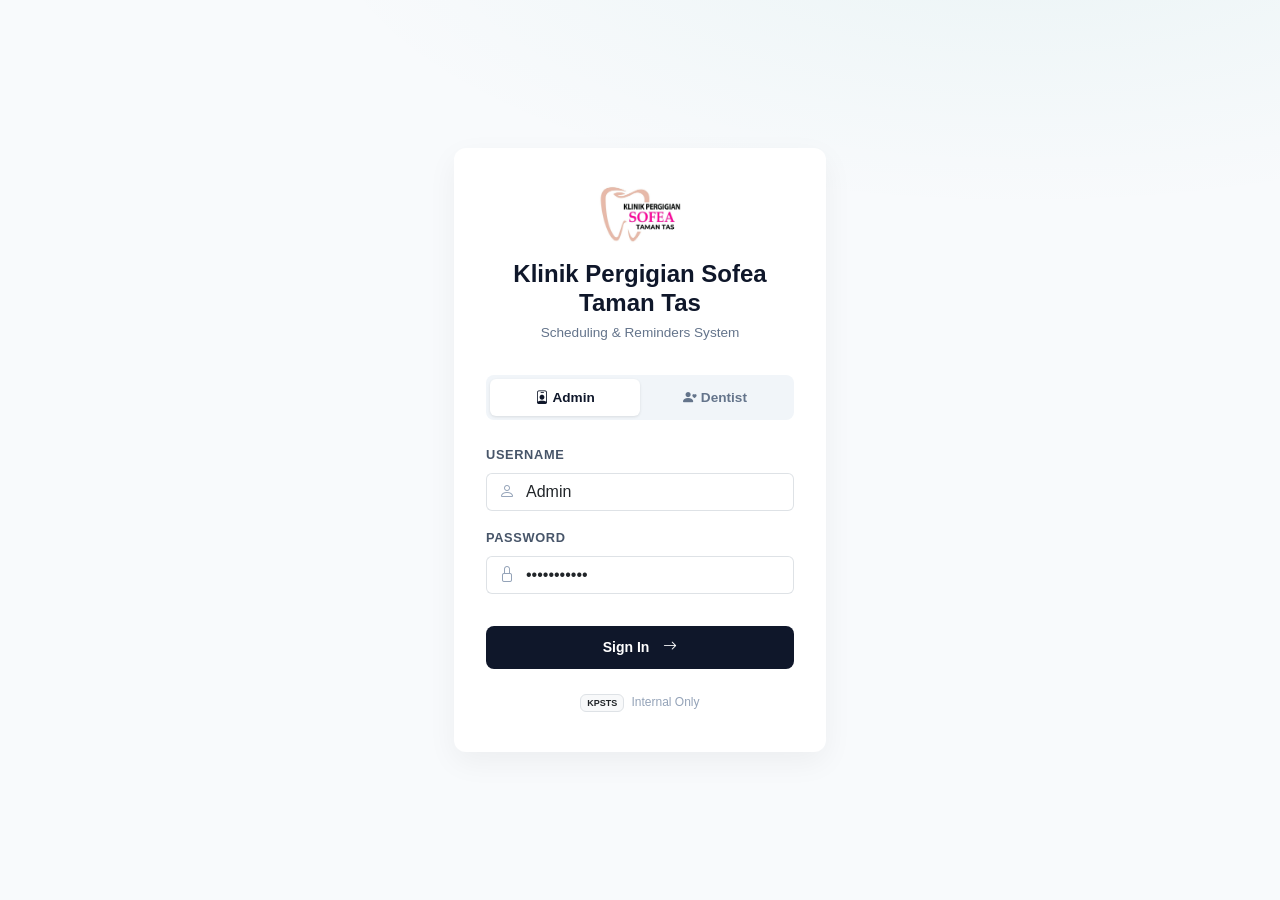
==== index.html @ 01e6616b "Add files via upload" ====
<!DOCTYPE html>
<html lang="en">

<head>
  <meta charset="UTF-8" />
  <meta name="viewport" content="width=device-width, initial-scale=1.0" />
  <title>Klinik Pergigian Sofea Taman Tas — Login</title>
  <!-- Bootstrap 5 CSS -->
  <link href="https://cdn.jsdelivr.net/npm/bootstrap@5.3.2/dist/css/bootstrap.min.css" rel="stylesheet" />
  <!-- Bootstrap Icons -->
  <link rel="stylesheet" href="https://cdn.jsdelivr.net/npm/bootstrap-icons@1.11.1/font/bootstrap-icons.css" />
  <link rel="stylesheet" href="assets/css/styles.css" />
  <link rel="stylesheet" href="assets/css/index.css" />
</head>

<body class="auth">

  <div class="login-container">
    <div class="login-card">
      <div class="brand-icon">
        <img src="assets/images/icon.jpg" alt="" width="120px" height="90px">
      </div>
      <h4>Klinik Pergigian Sofea Taman Tas</h4>
      <p class="subtitle">Scheduling &amp; Reminders System</p>

      <form id="loginForm">
        <!-- Role Selection -->
        <div class="role-toggle" id="roleGroup">
          <button type="button" class="role-btn active" data-role="admin">
            <i class="bi bi-person-badge"></i> Admin
          </button>
          <button type="button" class="role-btn" data-role="dentist">
            <i class="bi bi-person-heart"></i> Dentist
          </button>
        </div>

        <div class="mb-3">
          <label class="form-label" for="usernameInput">Username</label>
          <div class="input-group">
            <span class="input-group-text"><i class="bi bi-person"></i></span>
            <input type="text" class="form-control" id="usernameInput" placeholder="Enter username" required
              value="Admin">
          </div>
        </div>

        <div class="mb-3">
          <label class="form-label" for="passwordInput">Password</label>
          <div class="input-group">
            <span class="input-group-text"><i class="bi bi-lock"></i></span>
            <input type="password" class="form-control" id="passwordInput" placeholder="Enter password" required
              value="password123">
          </div>
        </div>

        <button type="submit" class="btn btn-login">
          Sign In <i class="bi bi-arrow-right ms-2"></i>
        </button>
      </form>

      <div class="footer-note">
        <span class="badge bg-light text-dark border me-1">KPSTS</span> Internal Only
      </div>
    </div>
  </div>

  <!-- Scripts -->
  <script src="assets/js/app.js"></script>
  <script src="assets/js/index.js"></script>

</body>
</html>
---- assets/css/styles.css ----
/* ============================================================
   Klinik Pergigian Sofea Taman Tas 
   ============================================================ */

:root {
  /* Colors */
  --color-bg: #f4f7f9;
  --color-surface: #ffffff;
  --color-surface-2: #f1f5f9;
  --color-surface-3: #f8fafc;
  --color-border: #e6eaef;
  --color-border-strong: #d3dae3;
  --color-text-primary: #0f172a;
  --color-text-secondary: #475569;
  --color-text-muted: #64748b;

  /* Primary teal */
  --color-primary: #0d9488;
  --color-primary-hover: #0f766e;
  --color-primary-soft: #ecfdf5;
  --brand-grad: linear-gradient(135deg, #0d9488 0%, #14b8a6 60%, #2dd4bf 100%);

  /* States */
  --color-success: #16a34a;
  --color-success-soft: #f0fdf4;
  --color-warning: #d97706;
  --color-warning-soft: #fffbeb;
  --color-danger: #dc2626;
  --color-danger-soft: #fef2f2;
  --color-info: #1d4ed8;
  --color-info-soft: #eff6ff;

  /* Shadows */
  --shadow-xs: 0 1px 2px rgba(15, 23, 42, 0.05);
  --shadow-sm: 0 1px 3px rgba(15, 23, 42, 0.08);
  --shadow-md: 0 6px 16px rgba(15, 23, 42, 0.09);
  --shadow-lg: 0 16px 44px rgba(15, 23, 42, 0.16);
  --ring: 0 0 0 3px rgba(13, 148, 136, 0.18);

  /* Spacing */
  --space-1: 4px;
  --space-2: 8px;
  --space-3: 12px;
  --space-4: 16px;
  --space-5: 20px;
  --space-6: 24px;
  --space-7: 32px;
  --space-8: 40px;

  /* Radius */
  --radius-sm: 8px;
  --radius-md: 10px;
  --radius-lg: 14px;
  --radius-xl: 16px;
  --radius-pill: 999px;

  /* Typography */
  --font-ui: system-ui, -apple-system, "Segoe UI", Roboto, "Helvetica Neue", Arial, sans-serif;
  --fs-sm: 12.5px;
  --fs-base: 14px;
  --fs-md: 15px;
  --fs-lg: 18px;
  --fs-xl: 22px;

  /* Treatment colors */
  --treatment-braces: #0d9488;
  --treatment-extraction: #ef4444;
  --treatment-scaling: #3b82f6;
  --treatment-filling: #f59e0b;
  --treatment-checkup: #22c55e;
  --treatment-mos: #a855f7;
  --treatment-default: #64748b;

  --transition-fast: 140ms ease;
  --transition-slow: 200ms ease;

  /* Front-desk chrome (ported from front-desk.html — keep identical) */
  --app-bg: #e5e9f0;
  --sidebar-width: 260px;
  --border-color: #f1f5f9;
}

/* ---------- Reset & base ---------- */
* {
  box-sizing: border-box;
  margin: 0;
  padding: 0;
}

html,
body {
  height: 100%;
}

body {
  font-family: var(--font-ui);
  font-size: var(--fs-base);
  line-height: 1.55;
  color: var(--color-text-primary);
  background:
    radial-gradient(1200px 500px at 80% -10%, rgba(13, 148, 136, 0.06), transparent 60%),
    var(--color-bg);
  display: flex;
  flex-direction: column;
}

button {
  font-family: inherit;
}

/* ---------- Eyebrow label ---------- */

/* ---------- Buttons ---------- */
.btn {
  display: inline-flex;
  align-items: center;
  justify-content: center;
  gap: 6px;
  padding: 9px 16px;
  border-radius: var(--radius-md);
  border: 1px solid transparent;
  font-size: var(--fs-base);
  font-weight: 600;
  line-height: 1.2;
  cursor: pointer;
  text-decoration: none;
  color: var(--color-text-primary);
  background: transparent;
  transition: background var(--transition-fast), border-color var(--transition-fast),
    color var(--transition-fast), box-shadow var(--transition-fast), transform 90ms ease;
  white-space: nowrap;
}

.btn svg {
  width: 16px;
  height: 16px;
  flex: none;
}

.btn:active {
  transform: scale(0.98);
}

.btn:focus-visible {
  outline: none;
  box-shadow: var(--ring);
}

.btn.ghost {
  background: var(--color-surface);
  border-color: var(--color-border-strong);
}

.btn.ghost:hover {
  background: var(--color-surface-2);
}

.btn.icon-btn {
  padding: 7px;
  border-radius: var(--radius-sm);
  border-color: transparent;
  background: transparent;
}

.btn.icon-btn:hover {
  background: var(--color-surface-2);
}

.btn.icon-btn svg {
  width: 17px;
  height: 17px;
}

.btn.sm {
  padding: 6px 11px;
  font-size: var(--fs-sm);
}

.btn[disabled] {
  opacity: 0.55;
  cursor: not-allowed;
}

/* ---------- Brand header ---------- */

/* Role badge with colored dot */
.role-badge {
  display: inline-flex;
  align-items: center;
  gap: 7px;
  padding: 6px 12px;
  border-radius: var(--radius-pill);
  font-size: 12px;
  font-weight: 700;
  letter-spacing: 0.01em;
  background: var(--color-surface-2);
  color: var(--color-text-secondary);
  border: 1px solid var(--color-border);
  white-space: nowrap;
}

.role-dot {
  width: 8px;
  height: 8px;
  border-radius: 50%;
  background: var(--color-text-muted);
  flex: none;
}

/* Reminders nav link */

/* ---------- Layout ---------- */

/* ---------- Access denied ---------- */
.access-denied {
  flex: 1;
  display: flex;
  align-items: center;
  justify-content: center;
}

.card {
  background: var(--color-surface);
  border: 1px solid var(--color-border);
  border-radius: var(--radius-lg);
  box-shadow: var(--shadow-xs);
  padding: var(--space-5);
  display: flex;
  flex-direction: column;
  gap: var(--space-4);
}

/* ---------- Topbars / date nav ---------- */

.date-nav {
  display: flex;
  align-items: center;
  gap: var(--space-2);
  flex-wrap: wrap;
}

.date-nav .btn.icon-btn {
  border: 1px solid var(--color-border-strong);
  background: var(--color-surface);
}

.date-nav .btn.icon-btn:hover {
  background: var(--color-surface-2);
}

/* ---------- Dashboard layout ---------- */

/* ---------- Grid card ---------- */

/* Day progress strip */

.stat-chips {
  display: flex;
  align-items: center;
  gap: var(--space-2);
  flex-wrap: wrap;
}

.stat-chip {
  display: inline-flex;
  align-items: center;
  gap: 7px;
  padding: 6px 12px;
  border-radius: var(--radius-pill);
  background: var(--color-surface);
  border: 1px solid var(--color-border);
  font-size: 12.5px;
  font-weight: 650;
  color: var(--color-text-secondary);
}

/* ---------- Timeline slot table ---------- */
.slot-table {
  display: flex;
  flex-direction: column;
  border: 1px solid var(--color-border);
  border-radius: var(--radius-lg);
  overflow: hidden;
  max-height: calc(100vh - 320px);
  min-height: 340px;
  overflow-y: auto;
}

.slot-row {
  display: grid;
  grid-template-columns: 84px minmax(0, 1fr);
  border-bottom: 1px solid var(--color-border);
  background: var(--color-surface);
}

.slot-row:last-child {
  border-bottom: none;
}

.slot-time {
  position: relative;
  display: flex;
  align-items: center;
  justify-content: flex-end;
  gap: 6px;
  padding: 6px 12px 6px 8px;
  background: var(--color-surface-3);
  border-right: 1px solid var(--color-border);
  color: var(--color-text-muted);
  font-size: 12.5px;
  font-weight: 700;
  font-variant-numeric: tabular-nums;
  letter-spacing: 0.01em;
}

.slot-time::after {
  content: "";
  width: 7px;
  height: 1px;
  background: var(--color-border-strong);
  flex: none;
}

.slot-cell {
  position: relative;
  display: flex;
  align-items: center;
  min-height: 54px;
  padding: 6px 10px;
  transition: background var(--transition-fast);
}

/* Free slot */
.slot-cell.is-free {
  background: var(--color-surface);
  cursor: pointer;
  border: 1px dashed var(--color-border-strong);
  border-left: none;
  border-right: none;
}

.slot-cell.is-free:hover {
  background: var(--color-primary-soft);
}

/* Past slot */
.slot-cell.is-past {
  background: var(--color-surface-3);
  cursor: not-allowed;
  opacity: 0.5;
  filter: saturate(0.25);
}

.slot-cell.is-past::after {
  content: "past";
  font-size: 11px;
  font-weight: 600;
  color: var(--color-text-muted);
  text-transform: uppercase;
  letter-spacing: 0.05em;
}

/* Buffer slot */
.slot-cell.is-buffer {
  cursor: not-allowed;
  background: repeating-linear-gradient(-45deg,
      #eef2f6 0 7px,
      #e2e8f0 7px 11px);
}

.slot-cell.is-buffer .buffer-label {
  display: inline-flex;
  align-items: center;
  gap: 7px;
  font-size: 12px;
  font-weight: 650;
  color: var(--color-text-muted);
}

.slot-cell.is-buffer .buffer-label svg {
  width: 13px;
  height: 13px;
}

/* Booked slot */
.slot-cell.is-booked {
  background: var(--color-surface-3);
  cursor: default;
  padding: 8px 10px;
}

/* ---------- Appointment card ---------- */
.appointment-card {
  position: relative;
  display: flex;
  flex-direction: column;
  gap: 8px;
  width: 100%;
  padding: 11px 13px;
  border-radius: var(--radius-md);
  background: var(--color-surface);
  border: 1px solid var(--color-border);
  border-left: 4px solid var(--color-primary);
  box-shadow: var(--shadow-xs);
  transition: box-shadow var(--transition-fast), transform 90ms ease;
}

.slot-cell.is-booked:hover .appointment-card {
  box-shadow: var(--shadow-md);
  transform: translateY(-1px);
}

.patient-name {
  font-weight: 700;
  font-size: var(--fs-base);
  color: var(--color-text-primary);
  overflow: hidden;
  text-overflow: ellipsis;
  white-space: nowrap;
}

.treatment-pill {
  display: inline-flex;
  align-items: center;
  padding: 3px 10px;
  border-radius: var(--radius-pill);
  font-size: 11.5px;
  font-weight: 700;
  color: #fff;
  white-space: nowrap;
  flex: none;
}

.notes-icon {
  display: inline-flex;
  align-items: center;
  justify-content: center;
  width: 22px;
  height: 22px;
  flex: none;
  color: var(--color-text-muted);
  cursor: help;
}

.notes-icon svg {
  width: 14px;
  height: 14px;
}

.notes-icon:hover {
  color: var(--color-primary);
}

/* Hover actions on booked cards */

/* ---------- Sidebar ---------- */
.sidebar {
  display: flex;
  flex-direction: column;
  gap: var(--space-4);
}

.legend-item {
  display: flex;
  align-items: center;
  gap: 10px;
  padding: 5px 2px;
  font-size: 13px;
  color: var(--color-text-secondary);
}

/* ---------- Modals ---------- */
.modal-backdrop {
  position: fixed;
  inset: 0;
  z-index: 60;
  background: rgba(15, 23, 42, 0.46);
  display: flex;
  align-items: center;
  justify-content: center;
  padding: var(--space-4);
  animation: fadeIn 160ms ease forwards;
  backdrop-filter: blur(2px);
}

.modal-backdrop.hidden {
  display: none;
}

.modal-backdrop .modal {
  width: min(560px, 94vw);
  background: var(--color-surface);
  border: 1px solid var(--color-border);
  border-radius: var(--radius-xl);
  box-shadow: var(--shadow-lg);
  display: flex;
  flex-direction: column;
  animation: scaleIn 200ms cubic-bezier(0.22, 1, 0.36, 1) forwards;
  transform-origin: center;
  overflow: hidden;
}

.modal-backdrop .modal-header {
  display: flex;
  align-items: center;
  justify-content: space-between;
  gap: var(--space-3);
  padding: var(--space-5) var(--space-6) 0;
}

.modal-backdrop .modal-header h3 {
  font-size: var(--fs-lg);
  font-weight: 750;
  letter-spacing: -0.01em;
}

.modal-backdrop .modal-header .modal-meta {
  margin-top: 2px;
  font-size: 12.5px;
  color: var(--color-text-muted);
}

.modal-backdrop .modal-body {
  display: flex;
  flex-direction: column;
  gap: var(--space-4);
  padding: var(--space-5) var(--space-6) var(--space-6);
}

.form-group {
  display: flex;
  flex-direction: column;
  gap: 7px;
}

.form-group>label {
  font-weight: 650;
  font-size: 13px;
  color: var(--color-text-primary);
}

.input-wrap {
  position: relative;
}

input,
select,
textarea {
  width: 100%;
  padding: 10px 13px;
  border-radius: var(--radius-md);
  border: 1px solid var(--color-border-strong);
  font-size: var(--fs-md);
  font-family: inherit;
  color: var(--color-text-primary);
  background: var(--color-surface);
  transition: border-color var(--transition-fast), box-shadow var(--transition-fast), background var(--transition-fast);
}

input::placeholder,
textarea::placeholder {
  color: #9aa7b8;
}

input:focus,
select:focus,
textarea:focus {
  outline: none;
  border-color: rgba(13, 148, 136, 0.65);
  box-shadow: var(--ring);
  background: #fff;
}

.field-error {
  display: flex;
  align-items: flex-start;
  gap: 6px;
  font-size: 12.5px;
  color: var(--color-danger);
  min-height: 0;
}

.field-error:empty {
  display: none;
}

.field-error svg {
  width: 12px;
  height: 12px;
  flex: none;
  margin-top: 2px;
}

/* Typeahead dropdown */
.typeahead {
  position: absolute;
  top: calc(100% + 4px);
  left: 0;
  right: 0;
  z-index: 70;
  background: var(--color-surface);
  border: 1px solid var(--color-border);
  border-radius: var(--radius-md);
  box-shadow: var(--shadow-lg);
  overflow: hidden;
  padding: 4px;
}

.typeahead.hidden {
  display: none;
}

/* Form error panel (red) */
.form-error-panel {
  display: flex;
  align-items: flex-start;
  gap: 10px;
  padding: 12px 14px;
  background: var(--color-danger-soft);
  border: 1px solid rgba(220, 38, 38, 0.25);
  border-radius: var(--radius-md);
  color: #991b1b;
  font-size: 13px;
  line-height: 1.5;
}

.form-error-panel.hidden {
  display: none;
}

/* Success panel */

/* Confirm (cancel) modal */

.modal-actions {
  display: flex;
  align-items: center;
  justify-content: flex-end;
  gap: var(--space-3);
  margin-top: var(--space-2);
}

/* ---------- Toasts ---------- */
.toast-container {
  position: fixed;
  bottom: var(--space-5);
  right: var(--space-5);
  z-index: 90;
  display: flex;
  flex-direction: column;
  gap: var(--space-2);
  width: min(360px, calc(100vw - 32px));
}

.toast {
  position: relative;
  display: flex;
  align-items: flex-start;
  gap: 11px;
  padding: 13px 14px;
  background: var(--color-surface);
  border: 1px solid var(--color-border);
  border-radius: var(--radius-md);
  box-shadow: var(--shadow-lg);
  opacity: 0;
  transform: translateY(10px) scale(0.98);
  transition: opacity 200ms ease, transform 200ms ease;
  overflow: hidden;
}

.toast.show {
  opacity: 1;
  transform: translateY(0) scale(1);
}

.toast-icon {
  width: 30px;
  height: 30px;
  flex: none;
  border-radius: 9px;
  display: flex;
  align-items: center;
  justify-content: center;
}

.toast-icon svg {
  width: 15px;
  height: 15px;
}

.toast-content {
  flex: 1;
  display: flex;
  flex-direction: column;
  min-width: 0;
}

.toast-title {
  font-weight: 750;
  font-size: 13.5px;
  color: var(--color-text-primary);
}

.toast-message {
  font-size: 12.5px;
  color: var(--color-text-secondary);
  line-height: 1.45;
}

.toast-close {
  width: 22px;
  height: 22px;
  flex: none;
  border: 0;
  background: transparent;
  color: var(--color-text-muted);
  cursor: pointer;
  border-radius: 6px;
  display: flex;
  align-items: center;
  justify-content: center;
}

.toast-close:hover {
  background: var(--color-surface-2);
  color: var(--color-text-primary);
}

.toast-close svg {
  width: 12px;
  height: 12px;
}

.toast-progress {
  position: absolute;
  left: 0;
  right: 0;
  bottom: 0;
  height: 3px;
  background: rgba(148, 163, 184, 0.35);
  transform: scaleX(1);
  transform-origin: left;
}

.toast.show .toast-progress {
  animation: toastProgress 3.5s linear forwards;
}

/* ---------- Dentist view ---------- */

.dentist-card {
  position: relative;
  display: flex;
  flex-direction: column;
  gap: var(--space-3);
  background: var(--color-surface);
  border: 1px solid var(--color-border);
  border-radius: var(--radius-lg);
  box-shadow: var(--shadow-xs);
  padding: var(--space-5) var(--space-5) var(--space-4);
  overflow: hidden;
  transition: box-shadow var(--transition-fast), transform 90ms ease;
}

.dentist-card:hover {
  box-shadow: var(--shadow-md);
  transform: translateY(-1px);
}

.dentist-card::before {
  content: "";
  position: absolute;
  top: 0;
  left: 0;
  bottom: 0;
  width: 5px;
  background: var(--treatment-default);
}

.dentist-card-header {
  display: flex;
  align-items: flex-start;
  justify-content: space-between;
  gap: var(--space-3);
  flex-wrap: wrap;
}

.dentist-patient {
  font-size: 18px;
  font-weight: 800;
  letter-spacing: -0.01em;
}

.dentist-meta {
  display: inline-flex;
  align-items: center;
  gap: 6px;
  color: var(--color-text-muted);
  font-size: 13px;
}

.dentist-meta svg {
  width: 13px;
  height: 13px;
}

.complex-label {
  display: inline-flex;
  align-items: center;
  gap: 6px;
  align-self: flex-start;
  padding: 4px 10px;
  border-radius: var(--radius-pill);
  font-size: 11.5px;
  font-weight: 750;
  background: rgba(168, 85, 247, 0.1);
  color: #7e22ce;
  border: 1px solid rgba(168, 85, 247, 0.25);
}

.complex-label svg {
  width: 12px;
  height: 12px;
}

.dentist-card.complex {
  border-color: rgba(168, 85, 247, 0.45);
  box-shadow: 0 0 0 1px rgba(168, 85, 247, 0.08), var(--shadow-sm);
}

.dentist-card.complex::before {
  background: var(--treatment-mos);
}

/* ---------- Reminders ---------- */

.note-banner {
  display: flex;
  align-items: flex-start;
  gap: 10px;
  padding: 12px 15px;
  background: var(--color-info-soft);
  border: 1px solid rgba(29, 78, 216, 0.2);
  border-radius: var(--radius-md);
  color: var(--color-info);
  font-size: 13px;
  line-height: 1.5;
}

.stat-chip.queued {
  background: var(--color-warning-soft);
  color: #92400e;
  border-color: rgba(217, 119, 6, 0.3);
}

.stat-chip.sent {
  background: var(--color-success-soft);
  color: #166534;
  border-color: rgba(22, 163, 74, 0.3);
}

.stat-chip.failed {
  background: var(--color-danger-soft);
  color: #991b1b;
  border-color: rgba(220, 38, 38, 0.3);
}

/* ---------- Auth / role selection ---------- */

/* ---------- Keyframes & motion ---------- */
@keyframes fadeIn {
  from {
    opacity: 0;
  }

  to {
    opacity: 1;
  }
}

@keyframes scaleIn {
  from {
    opacity: 0;
    transform: scale(0.965);
  }

  to {
    opacity: 1;
    transform: scale(1);
  }
}

@keyframes toastProgress {
  from {
    transform: scaleX(1);
  }

  to {
    transform: scaleX(0);
  }
}

@keyframes spin {
  to {
    transform: rotate(360deg);
  }
}

@media (prefers-reduced-motion: reduce) {

  *,
  *::before,
  *::after {
    animation-duration: 0.01ms !important;
    animation-iteration-count: 1 !important;
    transition-duration: 0.01ms !important;
    scroll-behavior: auto !important;
  }
}

/* ---------- Responsive ---------- */

@media (max-width: 768px) {
  .slot-table {
    max-height: none;
  }
}

/* ============================================================
   Front Desk — slim app shell, calendar grid, summaries
   Calendar values ported from front-desk.html (keep identical)
   ============================================================ */

/* Utility: class-based hide used by role gating / JS toggles */
.hidden {
  display: none !important;
}

/* Slim layout */

body.app.front-desk {
  background-color: var(--app-bg);
}

/* Date nav bar */
.date-toolbar {
  display: flex;
  align-items: center;
  justify-content: space-between;
  gap: var(--space-4);
  flex-wrap: wrap;
  padding: 0.75rem 1.25rem;
  background: var(--color-surface);
  border: 1px solid var(--color-border);
  border-radius: var(--radius-lg);
  box-shadow: var(--shadow-xs);
}

/* Calendar area */

.calendar-container {
  flex: 1;
  min-height: 0;
  overflow-y: auto;
  padding: 1.5rem 2rem;
  background: #fafcff;
  /* very light blue/gray matching the grid */
}

/* Slot table — identical values to the original front-desk.html override */
.slot-table {
  display: flex;
  flex-direction: column;
  border: 1px solid var(--border-color);
  border-radius: 12px;
  background: #fff;
  overflow: hidden;
  min-height: auto;
  max-height: none;
  box-shadow: 0 2px 8px rgba(0, 0, 0, 0.02);
}

.slot-row {
  display: grid;
  grid-template-columns: 80px minmax(0, 1fr);
  border-bottom: 1px solid var(--border-color);
}

.slot-time {
  background: #fff;
  border-right: 1px solid var(--border-color);
  color: #94a3b8;
  font-size: 0.75rem;
  font-weight: 500;
  display: flex;
  align-items: flex-start;
  justify-content: flex-end;
  padding: 1rem 0.75rem 1rem 0;
}

.slot-time::after {
  display: none;
}

.slot-cell {
  min-height: 80px;
  padding: 0.5rem;
  background: #fff;
  border-right: none;
  border-left: none;
}

.slot-cell.is-free {
  border: none;
  background: transparent;
}

.slot-cell.is-free:hover {
  background: #f8fafc;
}

.appointment-card {
  border: none;
  border-left: 3px solid;
  border-radius: 6px;
  padding: 0.75rem;
  height: 100%;
  background: #eff6ff;
  /* soft pastel base; MutationObserver recolors */
  color: #1e3a8a;
  box-shadow: none;
}

.appointment-card .patient-name {
  font-size: 0.85rem;
  font-weight: 600;
  color: inherit;
}

.appointment-card .treatment-pill {
  background: transparent !important;
  color: inherit;
  padding: 0;
  font-weight: 500;
  font-size: 0.75rem;
  margin-top: 0.25rem;
}

.appointment-card .patient-meta {
  display: flex;
  flex-direction: column;
  align-items: flex-start;
  gap: 2px;
}

/* Summaries + legend */

.summary-item {
  display: flex;
  align-items: center;
  justify-content: space-between;
  gap: 12px;
  padding: 8px 12px;
  background: var(--color-surface-3);
  border: 1px solid var(--color-border);
  border-radius: var(--radius-md);
  font-size: 13px;
  color: var(--color-text-secondary);
}

.summary-item strong {
  font-variant-numeric: tabular-nums;
  color: var(--color-text-primary);
}

.legend-item .legend-chip {
  width: 10px;
  height: 10px;
  border-radius: 3px;
  flex: none;
}

@media (max-width: 768px) {

  .calendar-container {
    padding: 1rem;
  }
}
---- assets/css/index.css ----
body {
  background-color: #f8fafc;
  font-family: -apple-system, BlinkMacSystemFont, "Segoe UI", Roboto, "Helvetica Neue", Arial, sans-serif;
  display: flex;
  align-items: center;
  justify-content: center;
  min-height: 100vh;
  margin: 0;
}

.login-container {
  width: 100%;
  max-width: 420px;
  padding: 1.5rem;
}

.login-card {
  background: #ffffff;
  border: none;
  border-radius: 12px;
  box-shadow: 0 10px 30px rgba(0, 0, 0, 0.05);
  padding: 2.5rem 2rem;
}

.brand-icon {
  width: 48px;
  height: 48px;
  background: #0f172a;
  color: #fff;
  border-radius: 12px;
  display: flex;
  align-items: center;
  justify-content: center;
  font-size: 1.5rem;
  margin: 0 auto 1.5rem;
}

h4 {
  text-align: center;
  font-weight: 700;
  color: #0f172a;
  margin-bottom: 0.25rem;
}

.subtitle {
  text-align: center;
  color: #64748b;
  font-size: 0.85rem;
  margin-bottom: 2rem;
}

/* Role Toggle */
.role-toggle {
  display: flex;
  background: #f1f5f9;
  border-radius: 8px;
  padding: 4px;
  margin-bottom: 1.5rem;
}

.role-btn {
  flex: 1;
  text-align: center;
  padding: 0.5rem;
  border: none;
  background: transparent;
  border-radius: 6px;
  font-weight: 600;
  color: #64748b;
  font-size: 0.85rem;
  transition: all 0.2s;
}

.role-btn.active {
  background: #fff;
  color: #0f172a;
  box-shadow: 0 1px 3px rgba(0, 0, 0, 0.1);
}

/* Form Fields */
.form-label {
  font-size: 0.8rem;
  font-weight: 600;
  color: #475569;
  text-transform: uppercase;
  letter-spacing: 0.05em;
}

.input-group-text {
  background: transparent;
  border-right: none;
  color: #94a3b8;
}

.form-control {
  border-left: none;
  padding-left: 0;
}

.form-control:focus {
  box-shadow: none;
  border-color: #dee2e6;
}

.input-group:focus-within {
  box-shadow: 0 0 0 0.25rem rgba(15, 23, 42, 0.1);
  border-radius: 0.375rem;
}

.btn-login {
  background: #0f172a;
  color: #fff;
  font-weight: 600;
  padding: 0.75rem;
  border-radius: 8px;
  width: 100%;
  margin-top: 1rem;
  transition: all 0.2s;
}

.btn-login:hover {
  background: #1e293b;
  color: #fff;
}

.footer-note {
  text-align: center;
  margin-top: 1.5rem;
  font-size: 0.75rem;
  color: #94a3b8;
}
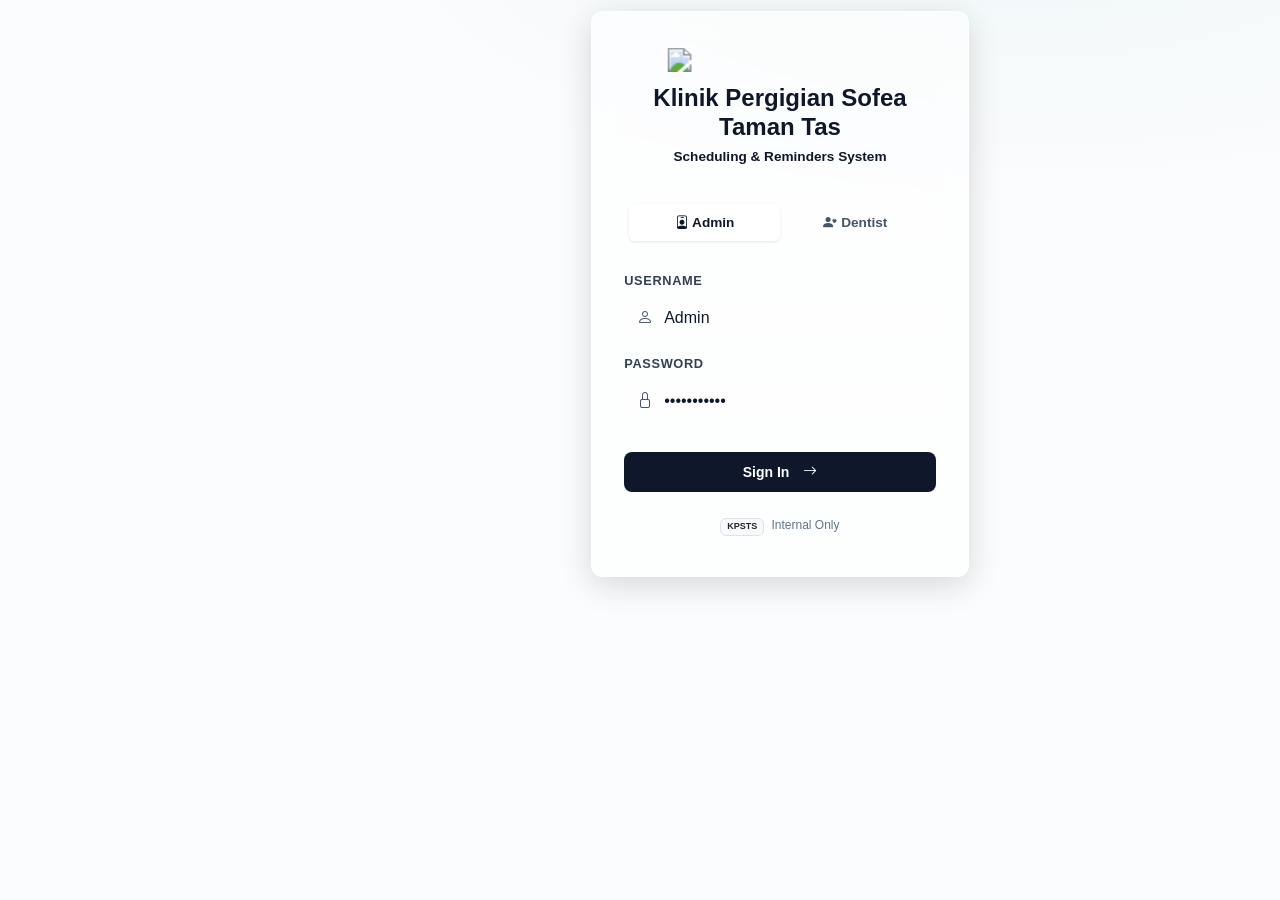
==== commit 84cf5cfe: "Add background video to login page Added a background video element to the login page." ====
--- a/index.html
+++ b/index.html
@@ -15,10 +15,16 @@
 
 <body class="auth">
 
+  <!-- BACKGROUND VIDEO ELEMENT ADDED HERE -->
+  <video autoplay muted loop playsinline class="bg-video">
+    <source src="assets/videos/login.mp4" type="video/mp4">
+    Your browser does not support the video tag.
+  </video>
+
   <div class="login-container">
     <div class="login-card">
       <div class="brand-icon">
-        <img src="assets/images/icon.jpg" alt="" width="120px" height="90px">
+        <img src="assets/images/icon-removebg.jpg">
       </div>
       <h4>Klinik Pergigian Sofea Taman Tas</h4>
       <p class="subtitle">Scheduling &amp; Reminders System</p>
@@ -68,4 +74,4 @@
   <script src="assets/js/index.js"></script>
 
 </body>
-</html>+</html>
--- a/assets/css/index.css
+++ b/assets/css/index.css
@@ -1,4 +1,6 @@
 body {
+  position: relative;
+  overflow: hidden;
   background-color: #f8fafc;
   font-family: -apple-system, BlinkMacSystemFont, "Segoe UI", Roboto, "Helvetica Neue", Arial, sans-serif;
   display: flex;
@@ -10,49 +12,59 @@
 
 .login-container {
   width: 100%;
-  max-width: 420px;
-  padding: 1.5rem;
+  max-width: 400px;
+  height: 100%;
+  padding: 0.7rem;
+  position: relative;
+  left: 140px;
 }
 
 .login-card {
-  background: #ffffff;
-  border: none;
+  background: rgba(255, 255, 255, 0.5);
+  backdrop-filter: blur(12px);
+  -webkit-backdrop-filter: blur(12px);
+  border: 1px solid rgba(255, 255, 255, 0.6);
   border-radius: 12px;
-  box-shadow: 0 10px 30px rgba(0, 0, 0, 0.05);
+  box-shadow: 0 8px 32px 0 rgba(0, 0, 0, 0.15);
   padding: 2.5rem 2rem;
 }
 
 .brand-icon {
-  width: 48px;
-  height: 48px;
-  background: #0f172a;
-  color: #fff;
-  border-radius: 12px;
+  background: transparent;
+  border: none;
   display: flex;
   align-items: center;
   justify-content: center;
-  font-size: 1.5rem;
-  margin: 0 auto 1.5rem;
+  margin: 0 auto 1rem;
+}
+
+.brand-icon img {
+  width: 150px;
+  transform: scale(1.5);
 }
 
 h4 {
   text-align: center;
   font-weight: 700;
   color: #0f172a;
+  text-shadow: 0 1px 2px rgba(255, 255, 255, 0.5);
   margin-bottom: 0.25rem;
 }
 
 .subtitle {
   text-align: center;
-  color: #64748b;
+  color: #0f172a;
+  text-shadow: 0 1px 2px rgba(255, 255, 255, 0.5);
   font-size: 0.85rem;
+  font-weight: 600;
   margin-bottom: 2rem;
 }
 
 /* Role Toggle */
 .role-toggle {
   display: flex;
-  background: #f1f5f9;
+  background: rgba(255, 255, 255, 0.4);
+  border: 1px solid rgba(255, 255, 255, 0.5);
   border-radius: 8px;
   padding: 4px;
   margin-bottom: 1.5rem;
@@ -66,13 +78,13 @@
   background: transparent;
   border-radius: 6px;
   font-weight: 600;
-  color: #64748b;
+  color: #475569;
   font-size: 0.85rem;
   transition: all 0.2s;
 }
 
 .role-btn.active {
-  background: #fff;
+  background: rgba(255, 255, 255, 0.9);
   color: #0f172a;
   box-shadow: 0 1px 3px rgba(0, 0, 0, 0.1);
 }
@@ -81,34 +93,52 @@
 .form-label {
   font-size: 0.8rem;
   font-weight: 600;
-  color: #475569;
+  color: #334155;
   text-transform: uppercase;
   letter-spacing: 0.05em;
 }
 
+.input-group {
+  background: rgba(255, 255, 255, 0.4);
+  border: 1px solid rgba(255, 255, 255, 0.6);
+  border-radius: 0.375rem;
+  transition: all 0.2s;
+  overflow: hidden;
+}
+
 .input-group-text {
   background: transparent;
-  border-right: none;
-  color: #94a3b8;
+  border: none;
+  color: #475569;
 }
 
 .form-control {
-  border-left: none;
+  background: transparent;
+  border: none;
   padding-left: 0;
+  color: #0f172a;
+}
+
+.form-control::placeholder {
+  color: #64748b;
 }
 
 .form-control:focus {
+  background: transparent;
   box-shadow: none;
-  border-color: #dee2e6;
+  border-color: transparent;
+  color: #0f172a;
 }
 
 .input-group:focus-within {
+  background: rgba(255, 255, 255, 0.7);
+  border-color: rgba(255, 255, 255, 0.9);
   box-shadow: 0 0 0 0.25rem rgba(15, 23, 42, 0.1);
-  border-radius: 0.375rem;
 }
 
 .btn-login {
   background: #0f172a;
+  border: none;
   color: #fff;
   font-weight: 600;
   padding: 0.75rem;
@@ -127,5 +157,30 @@
   text-align: center;
   margin-top: 1.5rem;
   font-size: 0.75rem;
-  color: #94a3b8;
-}+  color: #64748b;
+}
+
+.bg-video {
+  position: fixed;
+  top: 50%;
+  left: 50%;
+  min-width: 100%;
+  min-height: 100%;
+  width: auto;
+  height: auto;
+  transform: translate(-50%, -50%);
+  object-fit: cover;
+  z-index: -2;
+}
+
+/* Optional Dark Overlay: Lightened for bright video background */
+body::before {
+  content: "";
+  position: fixed;
+  top: 0;
+  left: 0;
+  width: 100%;
+  height: 100%;
+  background: rgba(255, 255, 255, 0.3);
+  z-index: -1;
+}
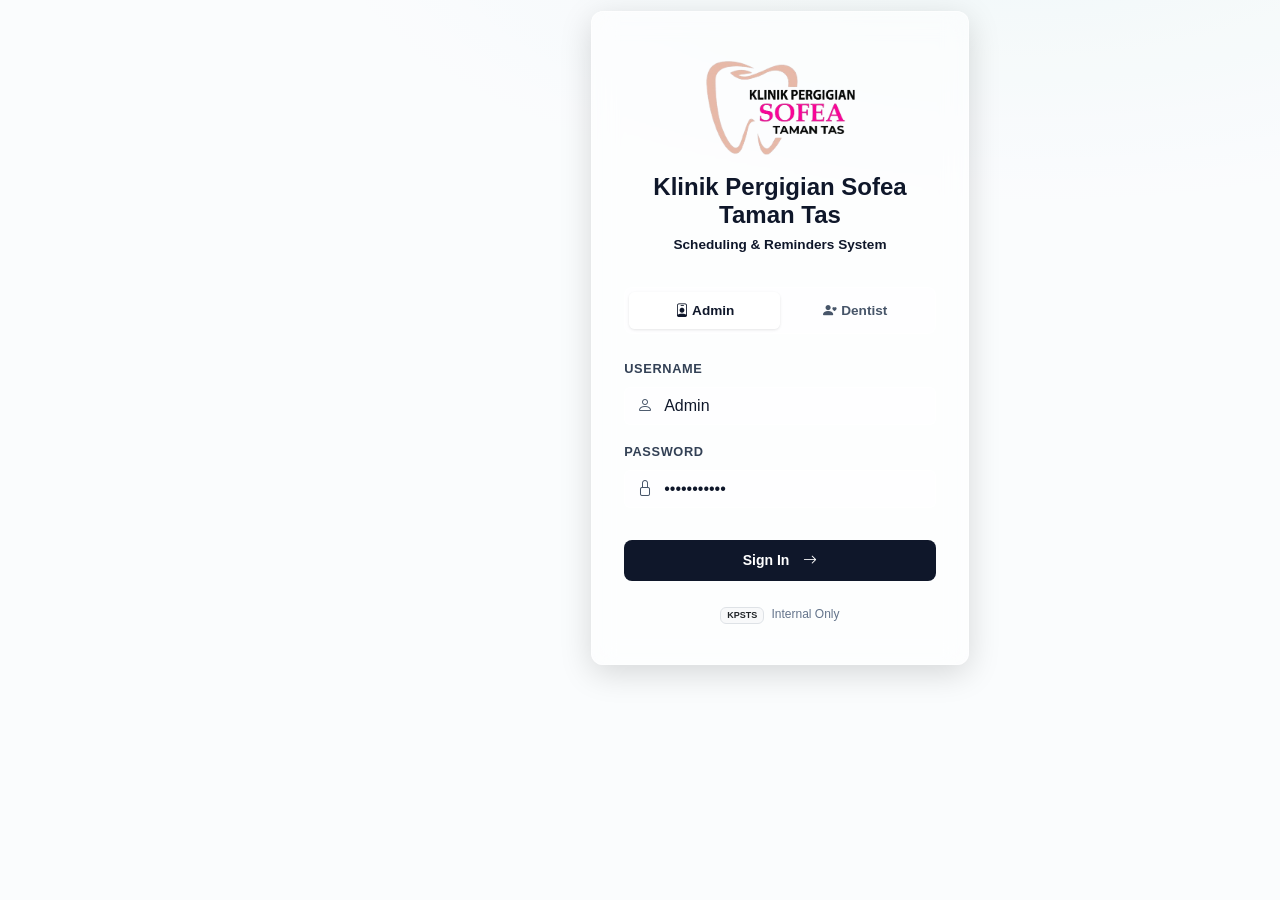
==== commit 3a4143d4: "Add files via upload" ====
--- a/index.html
+++ b/index.html
@@ -74,4 +74,5 @@
   <script src="assets/js/index.js"></script>
 
 </body>
-</html>
+
+</html>
--- a/assets/css/styles.css
+++ b/assets/css/styles.css
@@ -849,8 +849,8 @@
 
 .stat-chip.queued {
   background: var(--color-warning-soft);
-  color: #92400e;
-  border-color: rgba(217, 119, 6, 0.3);
+  color: #5d5a58;
+  border-color: rgba(209, 200, 190, 0.3);
 }
 
 .stat-chip.sent {
--- a/assets/css/index.css
+++ b/assets/css/index.css
@@ -183,4 +183,4 @@
   height: 100%;
   background: rgba(255, 255, 255, 0.3);
   z-index: -1;
-}
+}
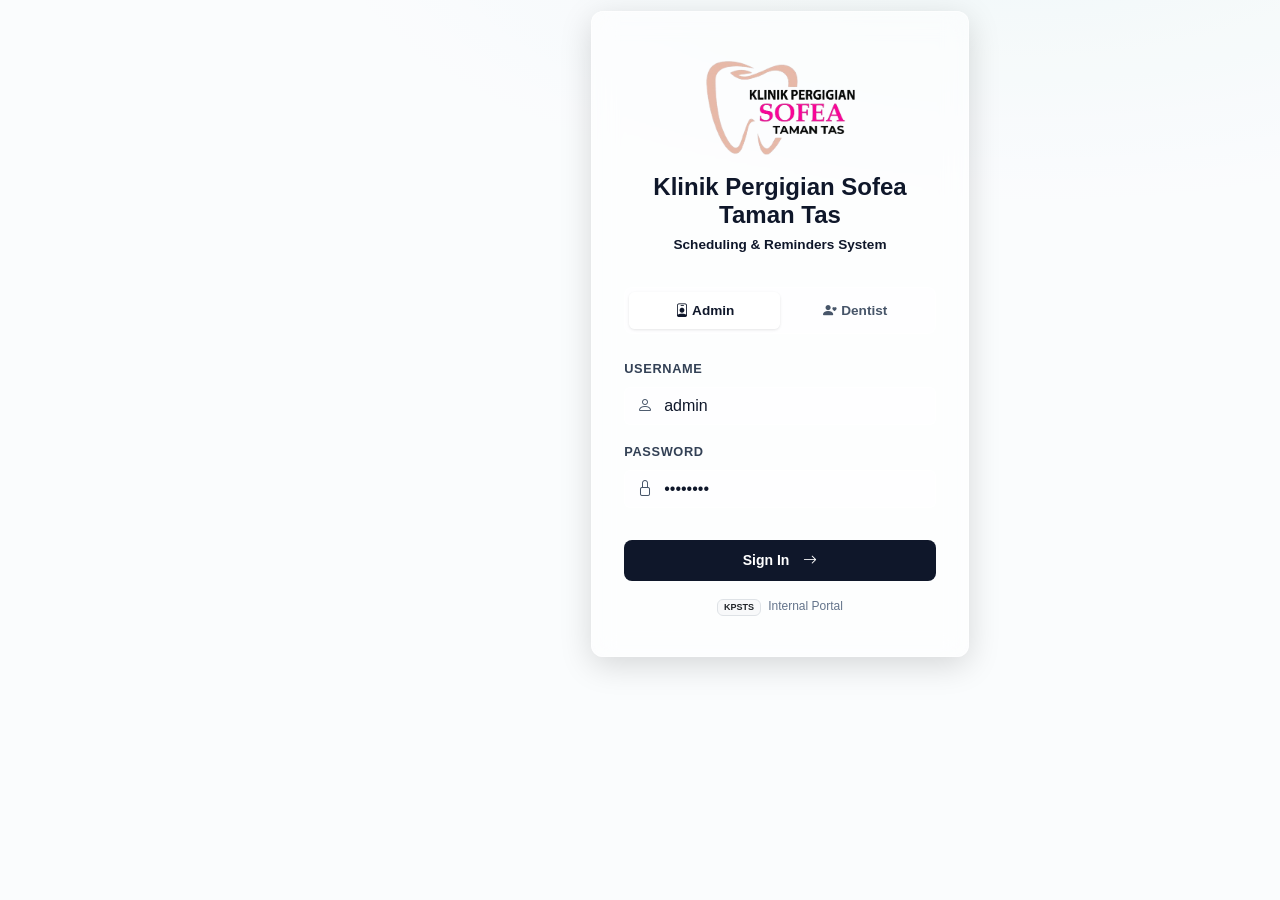
==== commit 586569bf: "Add files via upload" ====
--- a/index.html
+++ b/index.html
@@ -45,7 +45,7 @@
           <div class="input-group">
             <span class="input-group-text"><i class="bi bi-person"></i></span>
             <input type="text" class="form-control" id="usernameInput" placeholder="Enter username" required
-              value="Admin">
+              value="admin">
           </div>
         </div>
 
@@ -54,17 +54,19 @@
           <div class="input-group">
             <span class="input-group-text"><i class="bi bi-lock"></i></span>
             <input type="password" class="form-control" id="passwordInput" placeholder="Enter password" required
-              value="password123">
+              value="admin123">
           </div>
         </div>
+
+        <div id="loginError" class="alert alert-danger py-1.5 px-3 small mb-3 d-none" role="alert"></div>
 
         <button type="submit" class="btn btn-login">
           Sign In <i class="bi bi-arrow-right ms-2"></i>
         </button>
       </form>
 
-      <div class="footer-note">
-        <span class="badge bg-light text-dark border me-1">KPSTS</span> Internal Only
+      <div class="footer-note mt-3">
+        <span class="badge bg-light text-dark border me-1">KPSTS</span> Internal Portal
       </div>
     </div>
   </div>
--- a/assets/css/styles.css
+++ b/assets/css/styles.css
@@ -746,92 +746,6 @@
   animation: toastProgress 3.5s linear forwards;
 }
 
-/* ---------- Dentist view ---------- */
-
-.dentist-card {
-  position: relative;
-  display: flex;
-  flex-direction: column;
-  gap: var(--space-3);
-  background: var(--color-surface);
-  border: 1px solid var(--color-border);
-  border-radius: var(--radius-lg);
-  box-shadow: var(--shadow-xs);
-  padding: var(--space-5) var(--space-5) var(--space-4);
-  overflow: hidden;
-  transition: box-shadow var(--transition-fast), transform 90ms ease;
-}
-
-.dentist-card:hover {
-  box-shadow: var(--shadow-md);
-  transform: translateY(-1px);
-}
-
-.dentist-card::before {
-  content: "";
-  position: absolute;
-  top: 0;
-  left: 0;
-  bottom: 0;
-  width: 5px;
-  background: var(--treatment-default);
-}
-
-.dentist-card-header {
-  display: flex;
-  align-items: flex-start;
-  justify-content: space-between;
-  gap: var(--space-3);
-  flex-wrap: wrap;
-}
-
-.dentist-patient {
-  font-size: 18px;
-  font-weight: 800;
-  letter-spacing: -0.01em;
-}
-
-.dentist-meta {
-  display: inline-flex;
-  align-items: center;
-  gap: 6px;
-  color: var(--color-text-muted);
-  font-size: 13px;
-}
-
-.dentist-meta svg {
-  width: 13px;
-  height: 13px;
-}
-
-.complex-label {
-  display: inline-flex;
-  align-items: center;
-  gap: 6px;
-  align-self: flex-start;
-  padding: 4px 10px;
-  border-radius: var(--radius-pill);
-  font-size: 11.5px;
-  font-weight: 750;
-  background: rgba(168, 85, 247, 0.1);
-  color: #7e22ce;
-  border: 1px solid rgba(168, 85, 247, 0.25);
-}
-
-.complex-label svg {
-  width: 12px;
-  height: 12px;
-}
-
-.dentist-card.complex {
-  border-color: rgba(168, 85, 247, 0.45);
-  box-shadow: 0 0 0 1px rgba(168, 85, 247, 0.08), var(--shadow-sm);
-}
-
-.dentist-card.complex::before {
-  background: var(--treatment-mos);
-}
-
 /* ---------- Reminders ---------- */
 
 .note-banner {
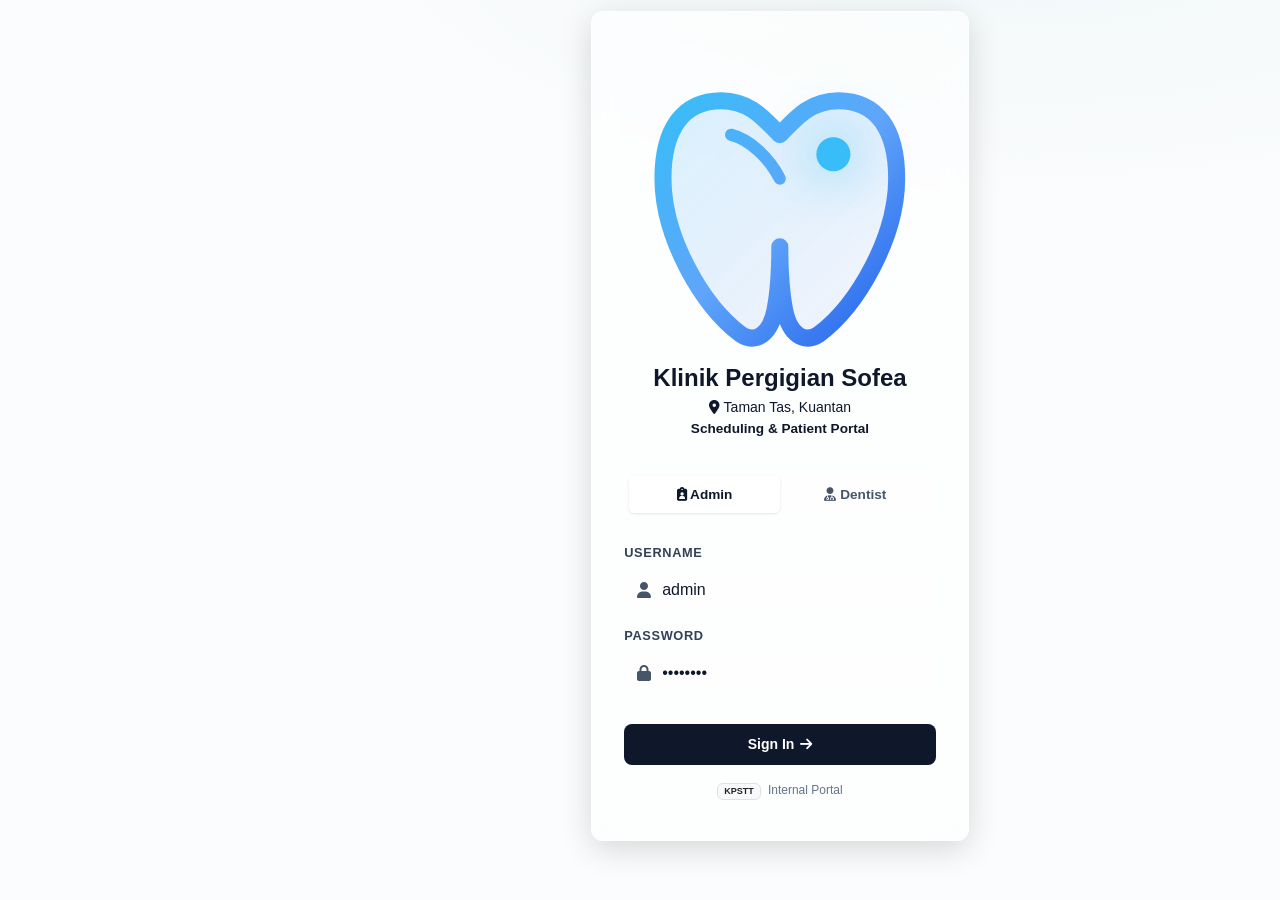
==== commit a5765fdb: "Update index.html" ====
--- a/index.html
+++ b/index.html
@@ -7,43 +7,72 @@
   <title>Klinik Pergigian Sofea Taman Tas — Login</title>
   <!-- Bootstrap 5 CSS -->
   <link href="https://cdn.jsdelivr.net/npm/bootstrap@5.3.2/dist/css/bootstrap.min.css" rel="stylesheet" />
-  <!-- Bootstrap Icons -->
-  <link rel="stylesheet" href="https://cdn.jsdelivr.net/npm/bootstrap-icons@1.11.1/font/bootstrap-icons.css" />
+  <!-- Font Awesome Icons -->
+  <link rel="stylesheet" href="https://cdnjs.cloudflare.com/ajax/libs/font-awesome/6.4.0/css/all.min.css" />
   <link rel="stylesheet" href="assets/css/styles.css" />
-  <link rel="stylesheet" href="assets/css/index.css" />
+  <link rel="stylesheet" href="assets/css/index.css?v=3" />
 </head>
 
 <body class="auth">
 
-  <!-- BACKGROUND VIDEO ELEMENT ADDED HERE -->
-  <video autoplay muted loop playsinline class="bg-video">
-    <source src="assets/videos/login.mp4" type="video/mp4">
-    Your browser does not support the video tag.
-  </video>
+  <!-- NestJS-Style Dark Blue Animated Gradient Background with Cursor Reactivity -->
+  <div class="gradient-bg-container" aria-hidden="true" id="gradientCanvas">
+    <div class="cursor-spotlight" id="cursorSpotlight"></div>
+    <div class="gradient-orb orb-1" id="orb1"></div>
+    <div class="gradient-orb orb-2" id="orb2"></div>
+    <div class="gradient-orb orb-3" id="orb3"></div>
+    <div class="gradient-orb orb-4" id="orb4"></div>
+    <div class="gradient-noise"></div>
+    <div class="gradient-vignette"></div>
+  </div>
 
   <div class="login-container">
     <div class="login-card">
-      <div class="brand-icon">
-        <img src="assets/images/icon-removebg.jpg">
+      <div class="brand-header text-center">
+        <div class="brand-emblem-badge" title="Klinik Pergigian Sofea">
+          <svg class="brand-tooth-svg" viewBox="0 0 64 64" fill="none" xmlns="http://www.w3.org/2000/svg"
+            aria-hidden="true">
+            <path
+              d="M20 10C12 10 8 16 8 26C8 38 16 52 24 58C27 60 30 58 31 53C32 48 32 40 32 40C32 40 32 48 33 53C34 58 37 60 40 58C48 52 56 38 56 26C56 16 52 10 44 10C38 10 35 14 32 17C29 14 26 10 20 10Z"
+              stroke="url(#toothGrad)" stroke-width="3.5" stroke-linecap="round" stroke-linejoin="round"
+              fill="url(#toothFill)" />
+            <path d="M22 17C26 18 30 22 32 26" stroke="url(#toothGrad)" stroke-width="2.5" stroke-linecap="round" />
+            <circle cx="43" cy="21" r="3.5" fill="#38bdf8" filter="drop-shadow(0 0 6px #38bdf8)" />
+            <defs>
+              <linearGradient id="toothGrad" x1="8" y1="10" x2="56" y2="58" gradientUnits="userSpaceOnUse">
+                <stop stop-color="#38bdf8" />
+                <stop offset="0.5" stop-color="#60a5fa" />
+                <stop offset="1" stop-color="#2563eb" />
+              </linearGradient>
+              <linearGradient id="toothFill" x1="8" y1="10" x2="56" y2="58" gradientUnits="userSpaceOnUse">
+                <stop stop-color="#38bdf8" stop-opacity="0.18" />
+                <stop offset="1" stop-color="#2563eb" stop-opacity="0.05" />
+              </linearGradient>
+            </defs>
+          </svg>
+        </div>
+        <h4 class="brand-title">Klinik Pergigian <span class="brand-highlight">Sofea</span></h4>
+        <div class="brand-location-badge">
+          <i class="fa-solid fa-location-dot"></i> Taman Tas, Kuantan
+        </div>
+        <p class="subtitle">Scheduling &amp; Patient Portal</p>
       </div>
-      <h4>Klinik Pergigian Sofea Taman Tas</h4>
-      <p class="subtitle">Scheduling &amp; Reminders System</p>
 
       <form id="loginForm">
         <!-- Role Selection -->
         <div class="role-toggle" id="roleGroup">
           <button type="button" class="role-btn active" data-role="admin">
-            <i class="bi bi-person-badge"></i> Admin
+            <i class="fa-solid fa-clipboard-user"></i> Admin
           </button>
           <button type="button" class="role-btn" data-role="dentist">
-            <i class="bi bi-person-heart"></i> Dentist
+            <i class="fa-solid fa-user-doctor"></i> Dentist
           </button>
         </div>
 
         <div class="mb-3">
           <label class="form-label" for="usernameInput">Username</label>
           <div class="input-group">
-            <span class="input-group-text"><i class="bi bi-person"></i></span>
+            <span class="input-group-text"><i class="fa-solid fa-user"></i></span>
             <input type="text" class="form-control" id="usernameInput" placeholder="Enter username" required
               value="admin">
           </div>
@@ -52,7 +81,7 @@
         <div class="mb-3">
           <label class="form-label" for="passwordInput">Password</label>
           <div class="input-group">
-            <span class="input-group-text"><i class="bi bi-lock"></i></span>
+            <span class="input-group-text"><i class="fa-solid fa-lock"></i></span>
             <input type="password" class="form-control" id="passwordInput" placeholder="Enter password" required
               value="admin123">
           </div>
@@ -61,20 +90,20 @@
         <div id="loginError" class="alert alert-danger py-1.5 px-3 small mb-3 d-none" role="alert"></div>
 
         <button type="submit" class="btn btn-login">
-          Sign In <i class="bi bi-arrow-right ms-2"></i>
+          Sign In <i class="fa-solid fa-arrow-right"></i>
         </button>
       </form>
 
       <div class="footer-note mt-3">
-        <span class="badge bg-light text-dark border me-1">KPSTS</span> Internal Portal
+        <span class="badge bg-light text-dark border me-1">KPSTT</span> Internal Portal
       </div>
     </div>
   </div>
 
   <!-- Scripts -->
   <script src="assets/js/app.js"></script>
-  <script src="assets/js/index.js"></script>
+  <script src="assets/js/index.js?v=3"></script>
 
 </body>
 
-</html>+</html>
